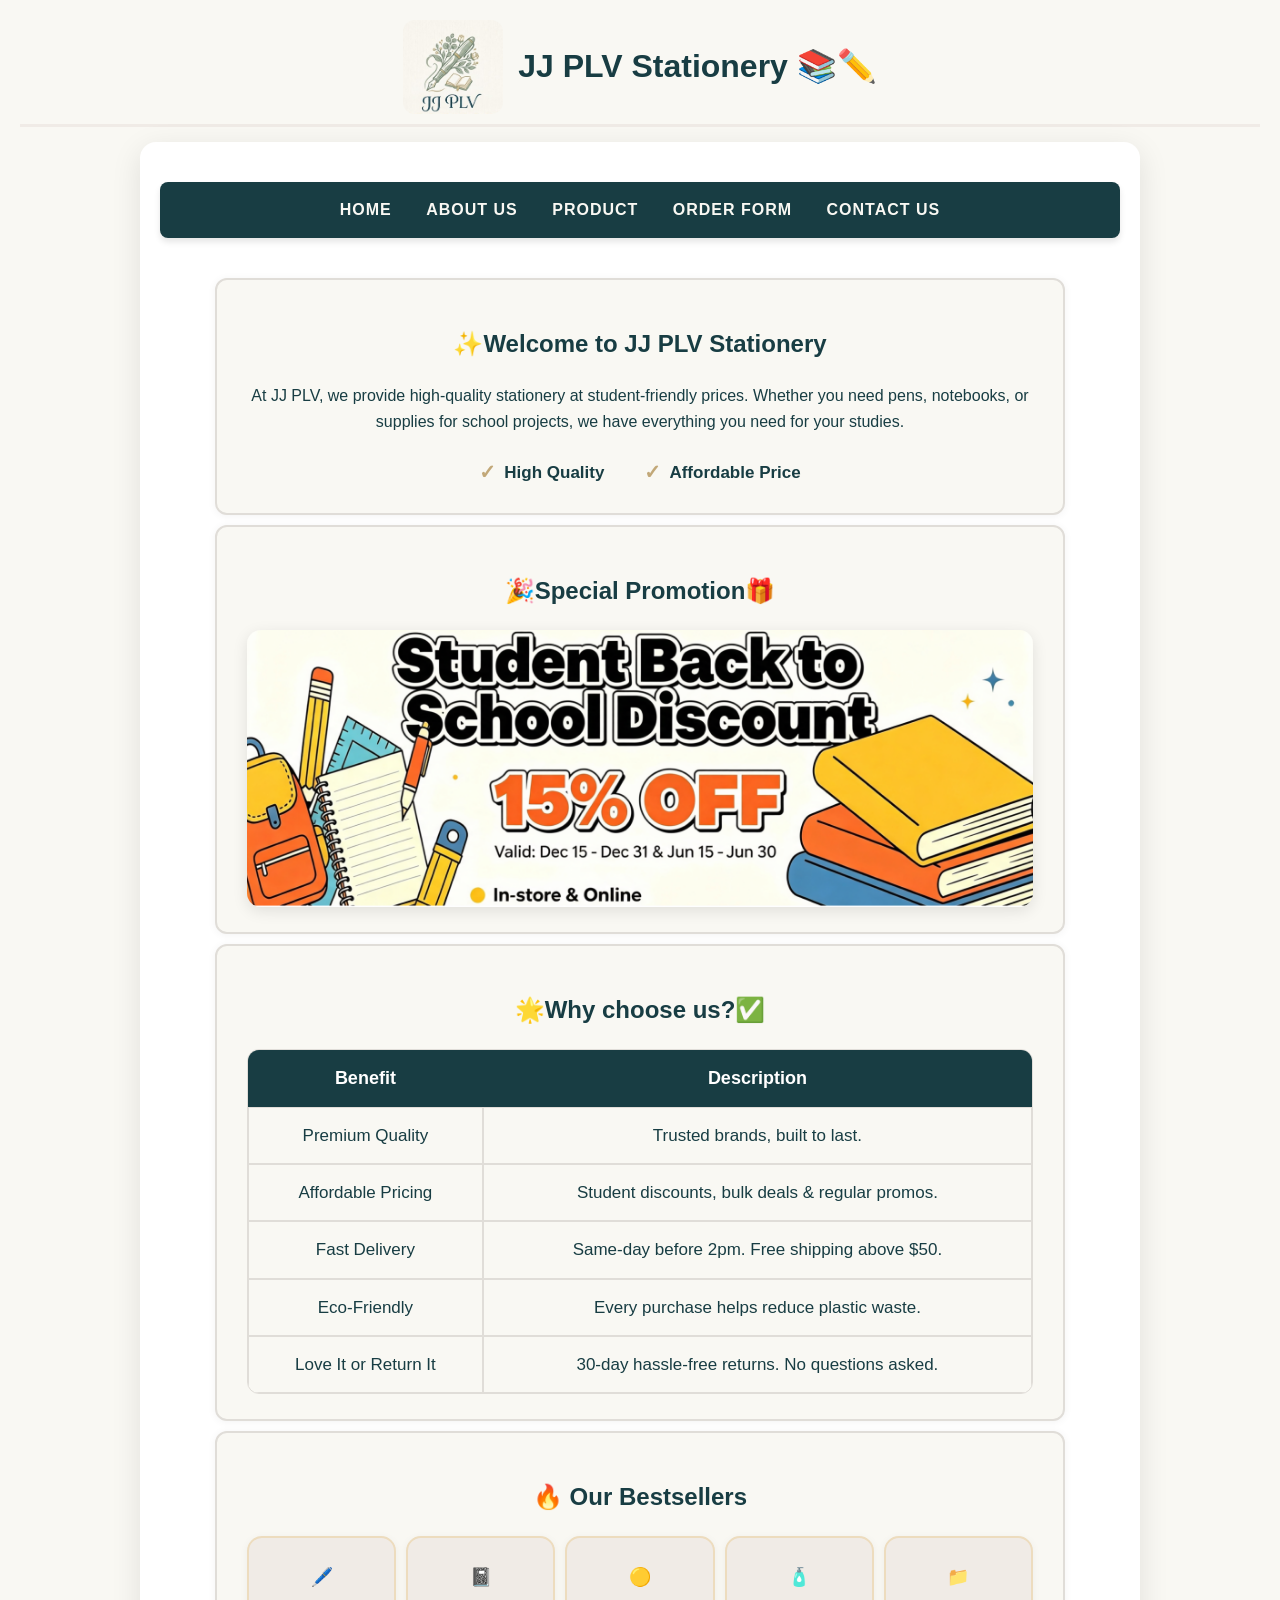
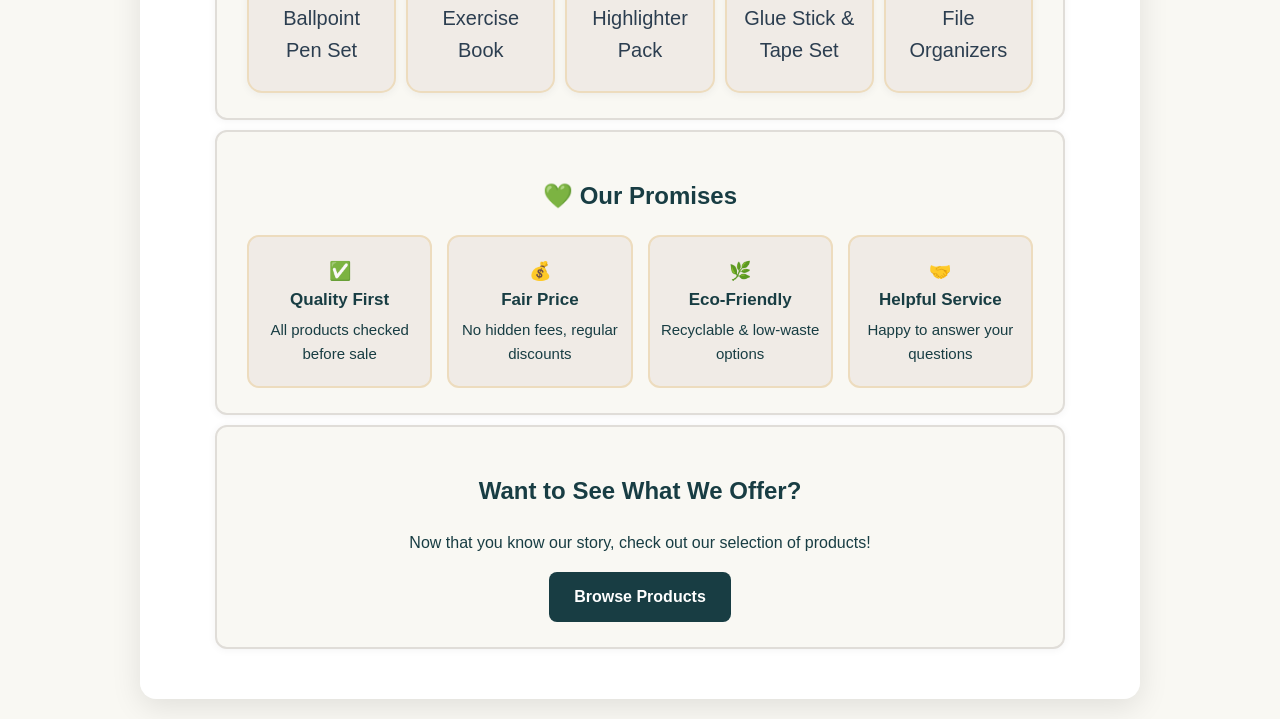
==== index.html @ 4c4a1e50 "Update index.html" ====
<!--Author:Kong Jia Ying,261047R-->
<!DOCTYPE html>
<html lang="en">
<head>
    <meta charset="UTF-8">
    <meta name="viewport" content="width=device-width, initial-scale=1">
    <title>Homepage</title>
    <link rel="stylesheet" href="CSS-Files/Home.css">
        
</head>
<body>
    <div class="header">
          <img src="jjplv logo.jpeg" alt="JJ PLV Stationery Logo" width="110">
          <h1>JJ PLV Stationery 📚✏️</h1>
    </div>
   

    <div class="container">
          <nav>
            <a href="index.html">Home</a>
            <a href="About.html">About Us</a>
            <a href="products.html">Product</a>
            <a href="order.html">Order Form</a>
            <a href="contact.html">Contact Us</a>
        </nav>

 
   
    <section>
        <h1>✨Welcome to JJ PLV Stationery</h1>
        <p> At JJ PLV, we provide high-quality stationery at student-friendly prices.
            Whether you need pens, notebooks, or supplies for school projects, we have everything you need for your studies.
        </p>
        <div class="intro-row">
                <div class="intro-item">High Quality</div>
                <div class="intro-item">Affordable Price</div>
        </div>
    </section>

    <section>
       <h2> 🎉Special Promotion🎁</h2>
        <div class="slideshow">
            <div class="slides">
                <img src="sss.png" alt="Promo 1">
                <img src="xxx.png" alt="Promo 2">
        </div>
        </div>
    </section>
    <section>
        <h2>🌟Why choose us?✅ </h2>
         <table>
        <tr>
            <th>Benefit</th>
            <th>Description</th>
        </tr>
        <tr>
            <td>Premium Quality</td>
            <td>Trusted brands, built to last.</td>
        </tr>
        <tr>
            <td>Affordable Pricing</td> 
            <td>Student discounts, bulk deals & regular promos.</td>
        </tr>
        <tr>
            <td>Fast Delivery</td>
            <td>Same-day before 2pm. Free shipping above $50.</td>
        </tr>
        <tr>
            <td>Eco-Friendly</td>
            <td>Every purchase helps reduce plastic waste.</td>
        </tr>
        <tr>
            <td>Love It or Return It</td>
            <td>30-day hassle-free returns. No questions asked.</td>
        </tr>
    </table>
    </section>

       <section>
        <h2>🔥 Our Bestsellers</h2>
        <div class="product">
                <div class="products">
                    <span class="icon">🖊️</span>
                    Ballpoint Pen Set
                </div>
                <div class="products">
                    <span class="icon">📓 </span>
                    Exercise Book
                </div>
                <div class="products">
                     <span class="icon">🟡</span>
                     Highlighter Pack
                </div>
                <div class="products">
                    <span class="icon">🧴</span>
                    Glue Stick & Tape Set
                </div>
                <div class="products">
                    <span class="icon">📁</span>
                    File Organizers
                </div>
        </div>
    </section>

    <section>
            <h2>💚 Our Promises</h2>
            <div class="promise">
                <div class="promises">
                    <span class="icons">✅</span>
                    <p class="promises1">Quality First</p>
                    <p class="promises2">All products checked before sale</p>
                </div>
                <div class="promises">
                    <span class="icons">💰</span>
                    <p class="promises1">Fair Price</p>
                    <p class="promises2">No hidden fees, regular discounts</p>
                </div>
                <div class="promises">
                    <span class="icons">🌿</span>
                    <p class="promises1">Eco-Friendly</p>
                    <p class="promises2">Recyclable & low-waste options</p>
                </div>
                <div class="promises">
                    <span class="icons">🤝</span>
                    <p class="promises1">Helpful Service</p>
                    <p class="promises2">Happy to answer your questions</p>
                </div>
            </div>
        </section>
        
        <section>
            <h2>Want to See What We Offer?</h2>
            <p>Now that you know our story, check out our selection of products!</p>
            <div class="next">
            <a href="About.html">Browse Products</a>
            </div>
        </section>


    </div>
    </div>

</body>
</html>
---- CSS-Files/Home.css ----
img { 
        max-width: 100%;
        height: auto; }

    .column { width: 50%; }
    * { box-sizing: border-box; }
    
    @media (max-width: 600px) {
        nav a { display: block; }
        .section { width: 100%; }
        h1 { font-size: 18pt; }
    }
        :root {
            --cream: #F9F8F3;
            --teal: #183D43;
            --green: #2e5a57;
            --gold: #C2A878;
            --border: #e0ddd8;
            --borderc:#eddcbe;
        }

        body {
            font-family: 'Segoe UI', Tahoma, Geneva, Verdana, sans-serif;
            background-color: var(--cream);
            color: var(--teal);
            margin: 20px;
            padding: 0;
            line-height: 1.6;
        }

        .container {
            max-width: 1000px;
            margin: 0 auto;
            padding: 40px 20px;
            background-color: #ffffff;
            border-radius: 16px;  
            box-shadow: 0 8px 30px rgba(0, 0, 0, 0.1);
            text-align: center; 
        }
       
        nav { 
            background-color: var(--teal);
            padding: 15px;
            text-align: center;
            border-radius: 8px;
            margin-bottom: 40px;
            box-shadow: 0 4px 6px rgba(0,0,0,0.1);
        }

        nav a {
            color: var(--cream);
            text-decoration: none;
            margin: 0 15px;
            font-weight: bold;
            font-size: 16px;
            text-transform: uppercase;
            letter-spacing: 1px;
        }

        nav a:hover {
            color: var(--gold);
        }

        
        .header {
            display:flex;
            align-items: center;
            justify-content: center;
            gap: 15px;
            padding-bottom: 10px;
            border-bottom: 3px solid #f0ebe6;
            margin-bottom: 15px;
        }

        .header img {
            width: 100px;
            border-radius: 12px;
        }

         .intro-row {
            display: flex;
            justify-content: center;
            gap: 40px;
            flex-wrap: wrap;
            margin-top: 22px;
        }
        .intro-item {
            display: flex;
            align-items: center;
            gap: 8px;
            font-size: 17px;
            font-weight: bold;
            color: var(--teal);
        }
        .intro-item::before {
            content: '✓';
            color: var(--gold);
            font-weight: bold;
            font-size: 20px;
        }

        table {
            width: 100%;
            border-spacing: 0;
            border-collapse: separate;
            border: 1px solid var(--border);
            margin: 20px auto 0 auto;
            border-radius: 12px;
            overflow: hidden;
        }

        th {
            background-color: var(--teal);
            color: white;
            padding: 14px;
            text-align: center;
            font-size: 18px;
        }

        td {
            padding: 14px;
            border: 1px solid var(--border);
            text-align: center;
            font-size: 17px;
        }
        
        tr:hover td {
            background-color:#f1ede8;
        }


        section {
            border: 2px solid var(--border);
            max-width: 850px;
            margin: 10px auto 10px;
            padding: 25px 30px;
            background-color: #F9F8F3;
            border-radius: 12px;
            box-shadow: 0 1px 8px rgba(0,0,0,0.05);
        }
        
        .product {
            display:flex;
            justify-content:center;
            gap: 10px;
            flex-wrap: wrap;
        }

        .products{
            flex: 1;
            min-width: 120px;
            display: flex;
            flex-direction: column;
            align-items: center;
            gap: 10px;
            background-color: #f0ebe6;
            padding: 25px 15px;
            border-radius: 15px;
            box-shadow: 0 2px 8px rgba(0, 0, 0, 0.05);
            border:2px solid var(--borderc);
            font-size: 20px;
            font-weight: 500;
            color: #2c3e50;
            text-align: center;
            transition: 0.3s ease;
        }

        .products:hover {
            background-color: #2c3e50;
            color: white;
            transform: translateY(-4px) scale(1.1);
            box-shadow: 0 6px 20px rgba(0, 0, 0, 0.12);
        }

        .products .icon {
            display:block;
            font-size: 18px;
        }

        .promise {
            display: flex;
            justify-content: center;
            gap: 15px;
            flex-wrap: wrap;
            margin-top: 15px;
        }

        .promises {
            flex: 1;
            min-width: 140px;
            background-color:#f0ebe6;
             border:2px solid var(--borderc);
            padding: 20px 10px;
            border-radius: 12px;
            text-align: center;
        }

        .promises1 {
            font-weight: bold;
            font-size: 17px;
            margin: 0 0 5px 0;
        }

        .promises2{
            font-size: 15px;
            margin: 0;
        }

        .promise .icons {
            font-size: 18px;
        }

        .promises:hover {
            color: #2c3e50;
            transform: translateY(-4px);
            box-shadow: 0 6px 20px rgba(0, 0, 0, 0.12);
        }

        .next a{
            display: inline-block;
            padding: 12px 25px;
            background-color: var(--teal);
            color: #ffffff;
            text-decoration: none;
            border-radius: 8px;
            font-weight: bold;
            transition: all 0.2s ease;
        }

        .next a:hover{
            color: var(--gold);
            transform: scale(1.08);
            background-color: var(--green); 
        }

        .slideshow {
            max-width: 100%;
            overflow: hidden;
            border-radius: 14px;
            box-shadow: 0 4px 15px rgba(0, 0, 0, 0.10);
        }

            .slides {
            display: flex;
            animation: slide 8s infinite ease-in-out;
        }

            .slides img {
                width: 100%;
                flex-shrink: 0;
                display: block;
        }

        @keyframes slide {
            0%, 40% { transform: translateX(0); }
            50%, 90% { transform: translateX(-100%); }
            100% { transform: translateX(0); }
        }

          .footer-nav {
            margin-top: 50px;
            padding-top: 25px;
            border-top: 1px solid var(--border);
        }
        .footer-nav h3 {
            font-size: 13px;
            color: #999;
            margin-bottom: 15px;
            font-weight: 600;
            text-transform: uppercase;
            letter-spacing: 1px;
        }
        .footer-links {
            display: flex;
            justify-content: center;
            gap: 15px;
            flex-wrap: wrap;
        }
        .footer-links a {
            padding: 9px 20px;
            border: 1px solid var(--borderc);
            border-radius: 25px;
            color: var(--teal);
            text-decoration: none;
            font-size: 14px;
            font-weight: 600;
            transition: all 0.3s ease;
            background-color: rgba(237, 220, 190, 0.15);
        }
        .footer-links a:hover {
            background-color: var(--teal);
            color: white;
            border-color: var(--teal);
            transform: translateY(-2px);
            box-shadow: 0 4px 12px rgba(45, 58, 63, 0.15);
        }
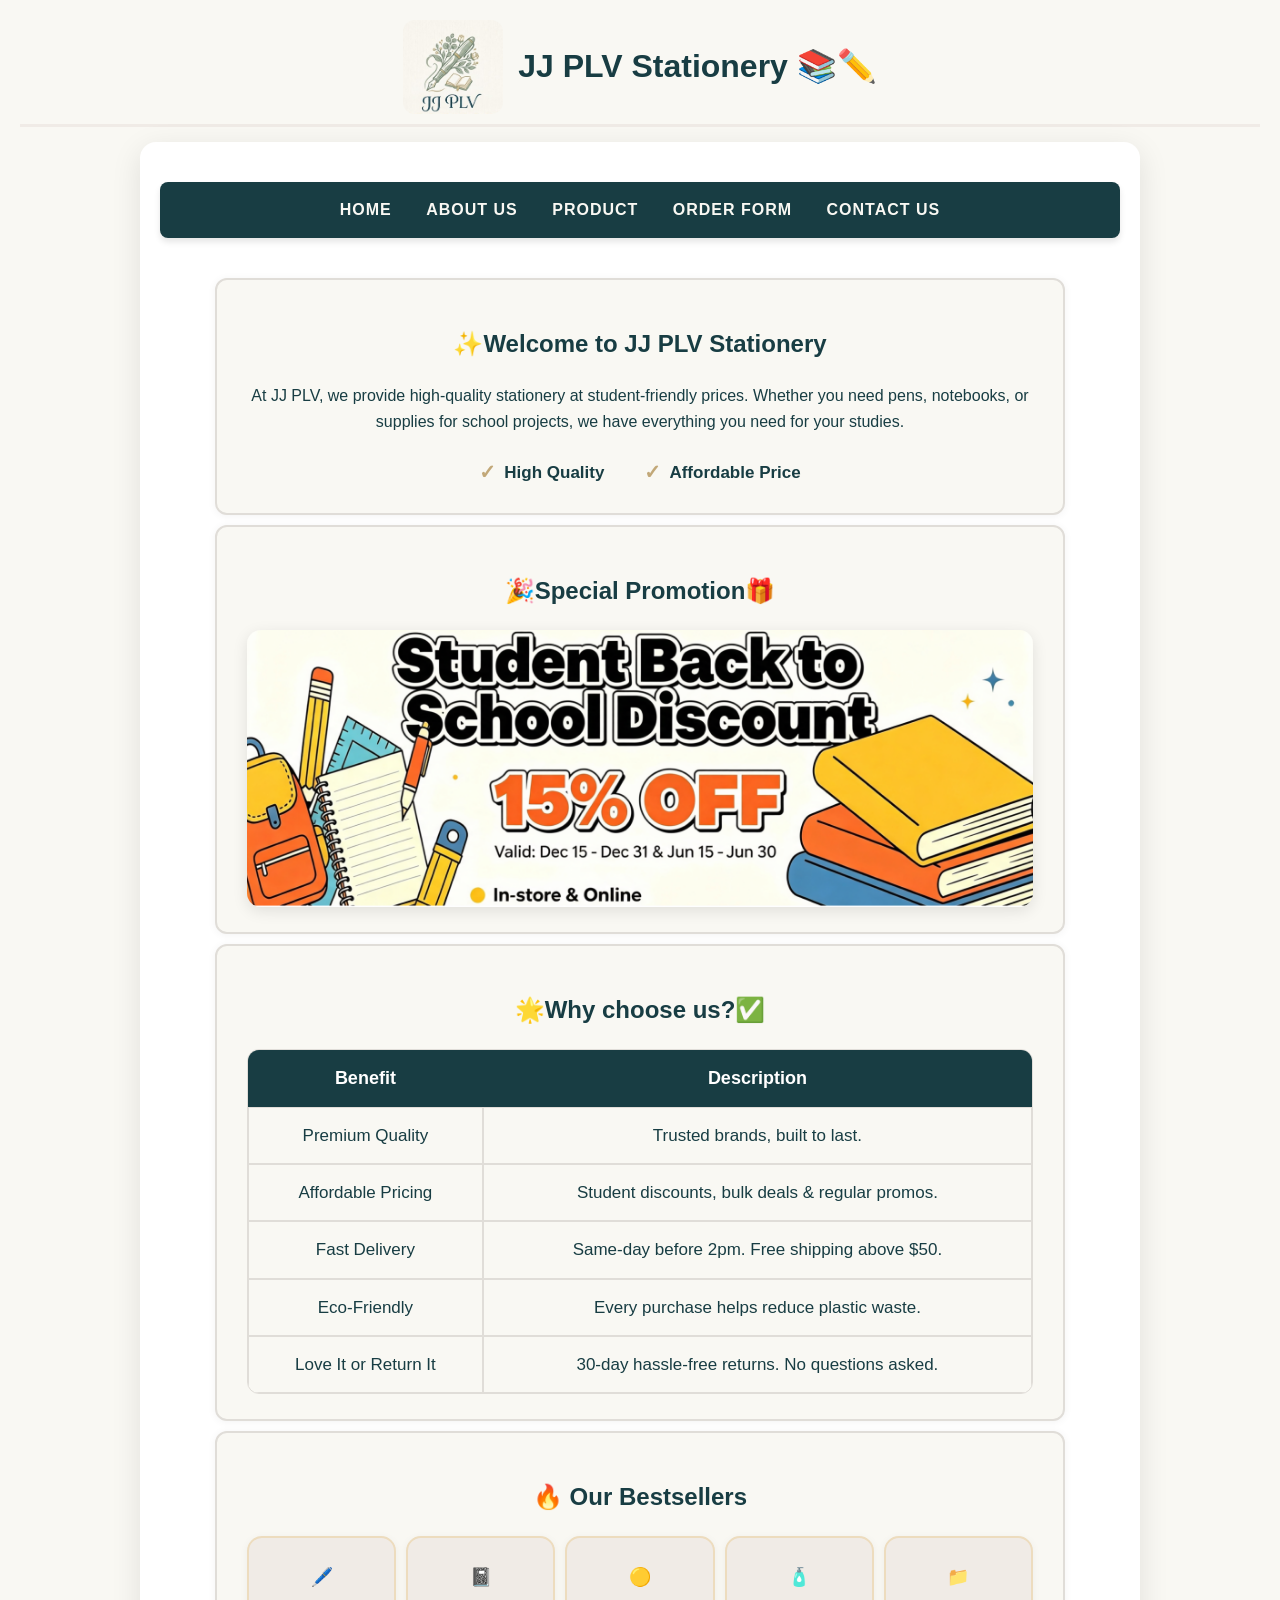
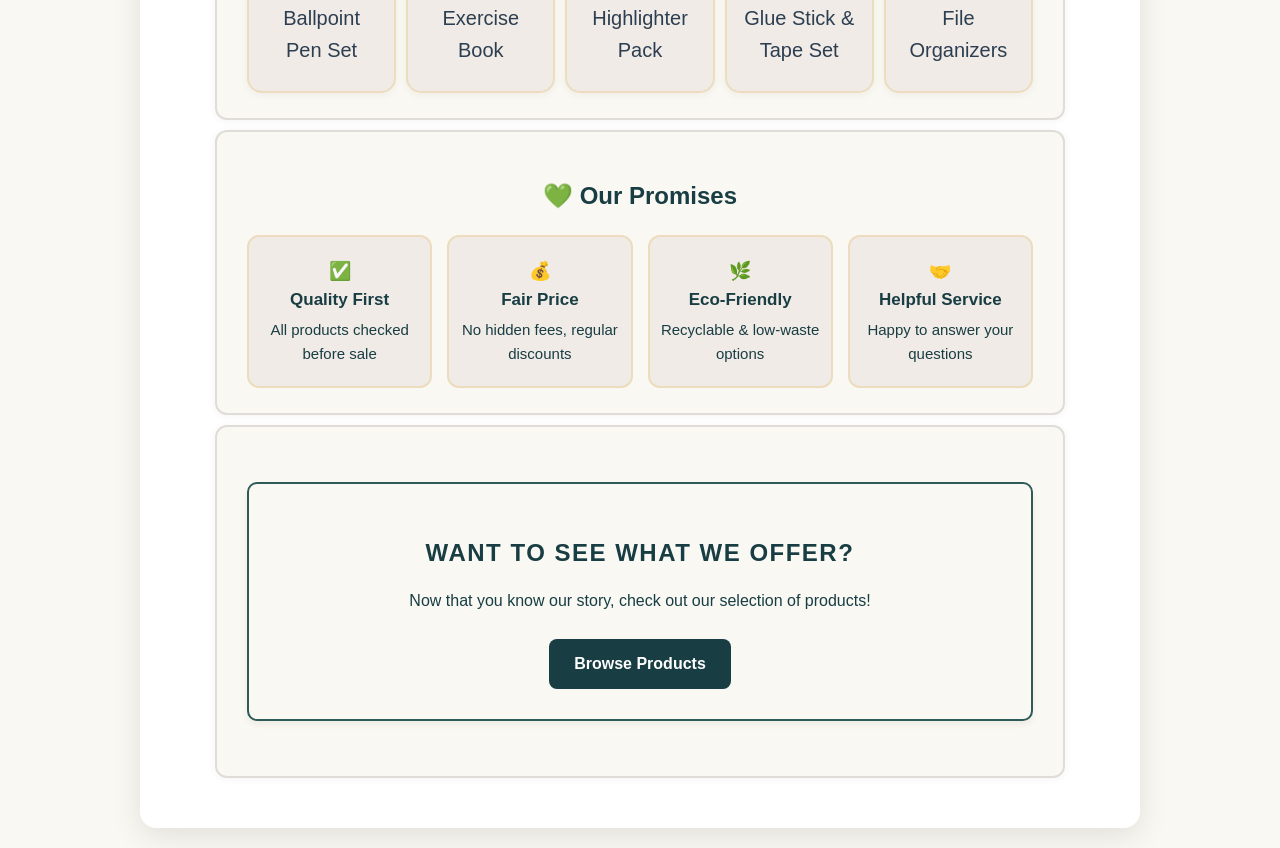
==== commit fa107ba3: "Update index.html" ====
--- a/index.html
+++ b/index.html
@@ -129,10 +129,10 @@
         </section>
         
         <section>
+            <div class="next">
             <h2>Want to See What We Offer?</h2>
             <p>Now that you know our story, check out our selection of products!</p>
-            <div class="next">
-            <a href="About.html">Browse Products</a>
+            <a href="About.html" class="nextbb">Browse Products</a>
             </div>
         </section>
 
--- a/CSS-Files/Home.css
+++ b/CSS-Files/Home.css
@@ -257,40 +257,42 @@
             100% { transform: translateX(0); }
         }
 
-          .footer-nav {
-            margin-top: 50px;
-            padding-top: 25px;
-            border-top: 1px solid var(--border);
-        }
-        .footer-nav h3 {
-            font-size: 13px;
-            color: #999;
-            margin-bottom: 15px;
-            font-weight: 600;
-            text-transform: uppercase;
-            letter-spacing: 1px;
-        }
-        .footer-links {
-            display: flex;
-            justify-content: center;
-            gap: 15px;
-            flex-wrap: wrap;
-        }
-        .footer-links a {
-            padding: 9px 20px;
-            border: 1px solid var(--borderc);
-            border-radius: 25px;
-            color: var(--teal);
-            text-decoration: none;
-            font-size: 14px;
-            font-weight: 600;
-            transition: all 0.3s ease;
-            background-color: rgba(237, 220, 190, 0.15);
-        }
-        .footer-links a:hover {
-            background-color: var(--teal);
-            color: white;
-            border-color: var(--teal);
-            transform: translateY(-2px);
-            box-shadow: 0 4px 12px rgba(45, 58, 63, 0.15);
-        }
+        .next{
+          background-color: #F9F8F3; 
+          border: 2px solid var(--green);
+          border-radius: 10px;
+          padding: 30px;
+          margin-top: 30px;
+          margin-bottom: 30px;
+          text-align: center;
+          box-shadow: 0 4px 6px rgba(0, 0, 0, 0.05);
+        }
+        
+        .next h2 {
+          color: var(--teal); 
+          margin-bottom: 10px;
+          text-transform: uppercase;
+          letter-spacing: 1.5px;
+        }
+        
+        .next p {
+          color: var(--black); 
+          margin-bottom: 15px;
+        }
+        
+        .nextbb {
+          display: inline-block;
+          background-color: var(--teal);
+          color: var(--cream);          
+          padding: 10px 24px;
+          border-radius: 20px;
+          text-decoration: none;
+          font-weight: bold;
+          margin-top: 10px;
+          transition: transform 0.2s ease, background-color 0.2s ease;
+        }
+        
+        .nextbb:hover {
+          transform: scale(1.05);
+          background-color: var(--teal);
+        }
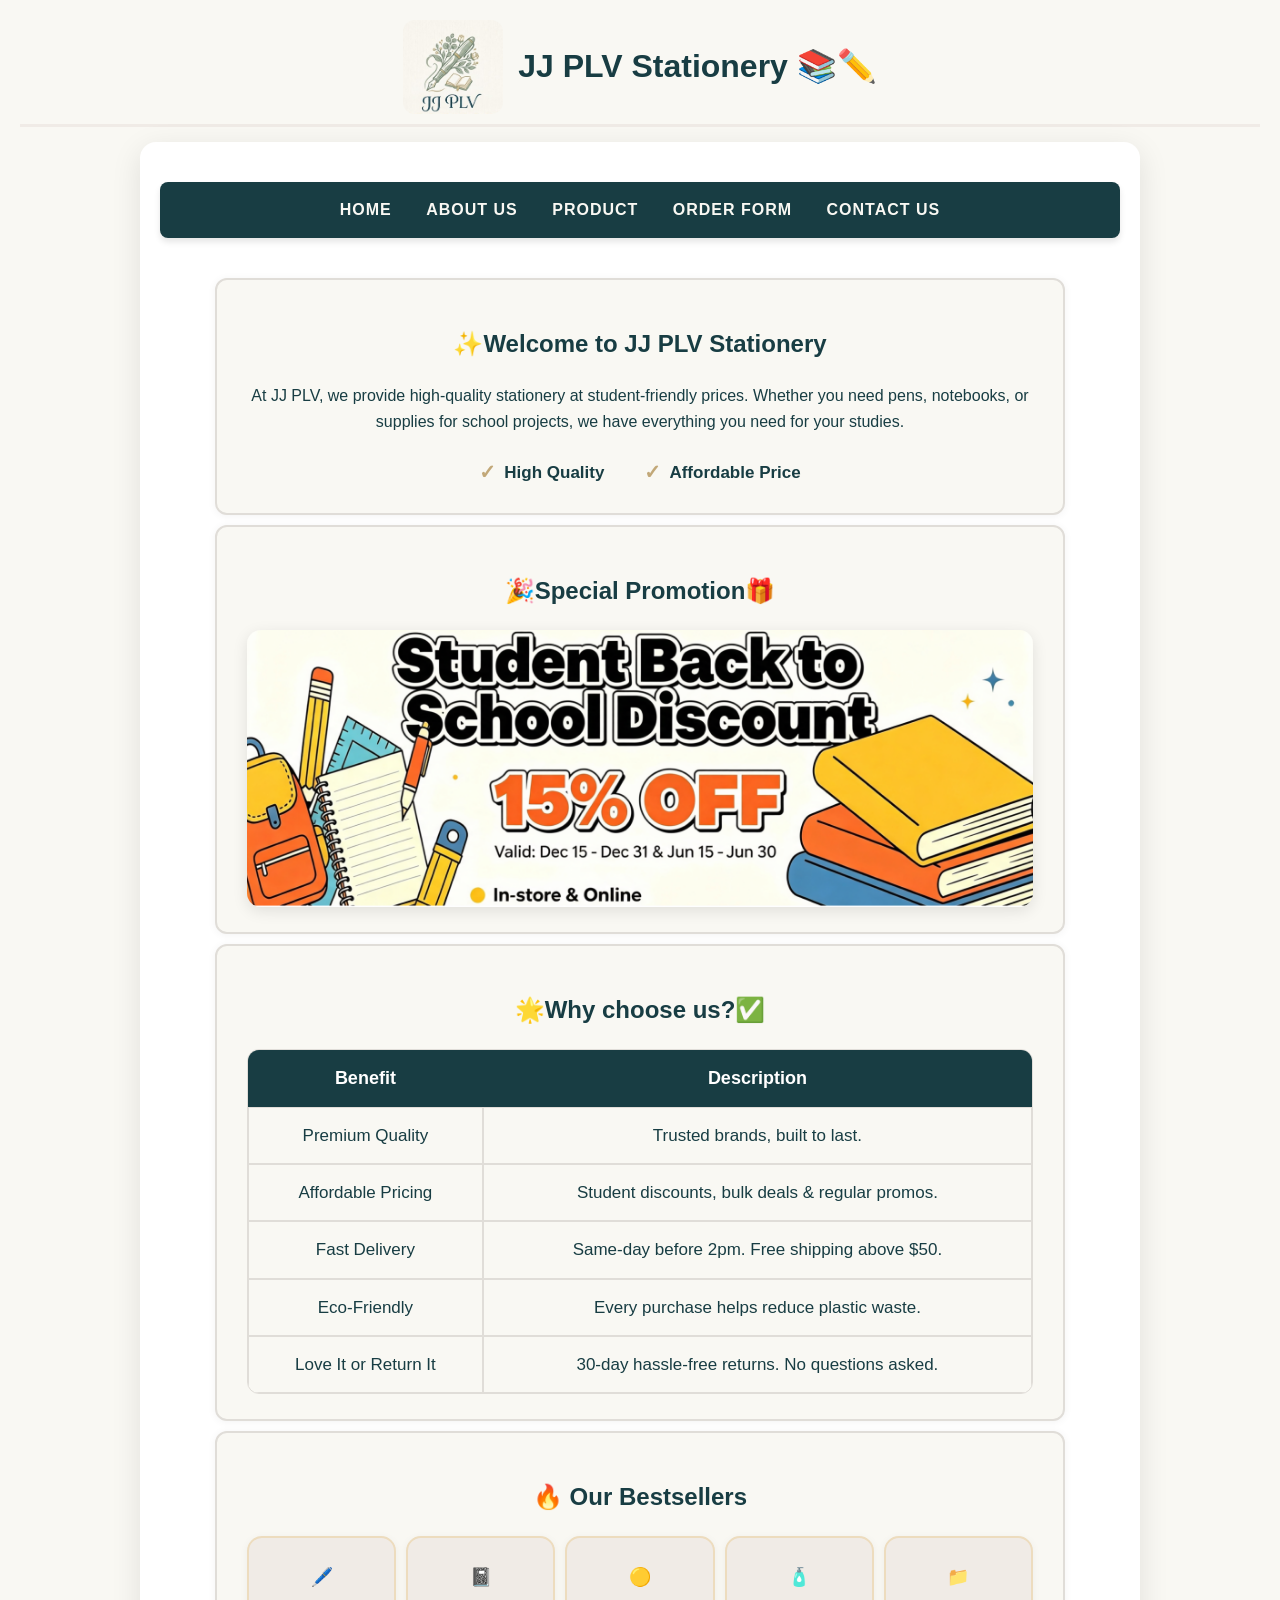
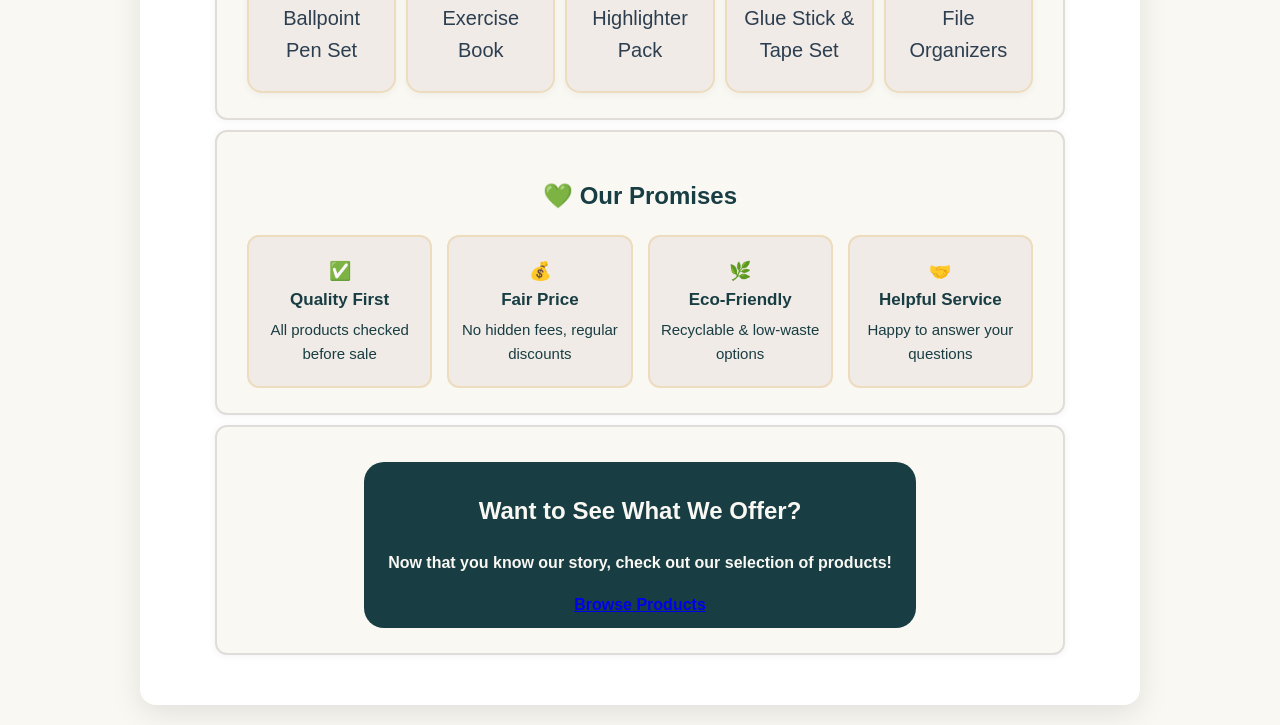
==== commit d8f76b37: "Update index.html" ====
--- a/index.html
+++ b/index.html
@@ -132,7 +132,7 @@
             <div class="next">
             <h2>Want to See What We Offer?</h2>
             <p>Now that you know our story, check out our selection of products!</p>
-            <a href="About.html" class="nextbb">Browse Products</a>
+            <a href="About.html">Browse Products</a>
             </div>
         </section>
 
--- a/CSS-Files/Home.css
+++ b/CSS-Files/Home.css
@@ -216,22 +216,6 @@
             box-shadow: 0 6px 20px rgba(0, 0, 0, 0.12);
         }
 
-        .next a{
-            display: inline-block;
-            padding: 12px 25px;
-            background-color: var(--teal);
-            color: #ffffff;
-            text-decoration: none;
-            border-radius: 8px;
-            font-weight: bold;
-            transition: all 0.2s ease;
-        }
-
-        .next a:hover{
-            color: var(--gold);
-            transform: scale(1.08);
-            background-color: var(--green); 
-        }
 
         .slideshow {
             max-width: 100%;
@@ -257,30 +241,8 @@
             100% { transform: translateX(0); }
         }
 
+    
         .next{
-          background-color: #F9F8F3; 
-          border: 2px solid var(--green);
-          border-radius: 10px;
-          padding: 30px;
-          margin-top: 30px;
-          margin-bottom: 30px;
-          text-align: center;
-          box-shadow: 0 4px 6px rgba(0, 0, 0, 0.05);
-        }
-        
-        .next h2 {
-          color: var(--teal); 
-          margin-bottom: 10px;
-          text-transform: uppercase;
-          letter-spacing: 1.5px;
-        }
-        
-        .next p {
-          color: var(--black); 
-          margin-bottom: 15px;
-        }
-        
-        .nextbb {
           display: inline-block;
           background-color: var(--teal);
           color: var(--cream);          
@@ -292,7 +254,7 @@
           transition: transform 0.2s ease, background-color 0.2s ease;
         }
         
-        .nextbb:hover {
+        .next:hover {
           transform: scale(1.05);
           background-color: var(--teal);
         }
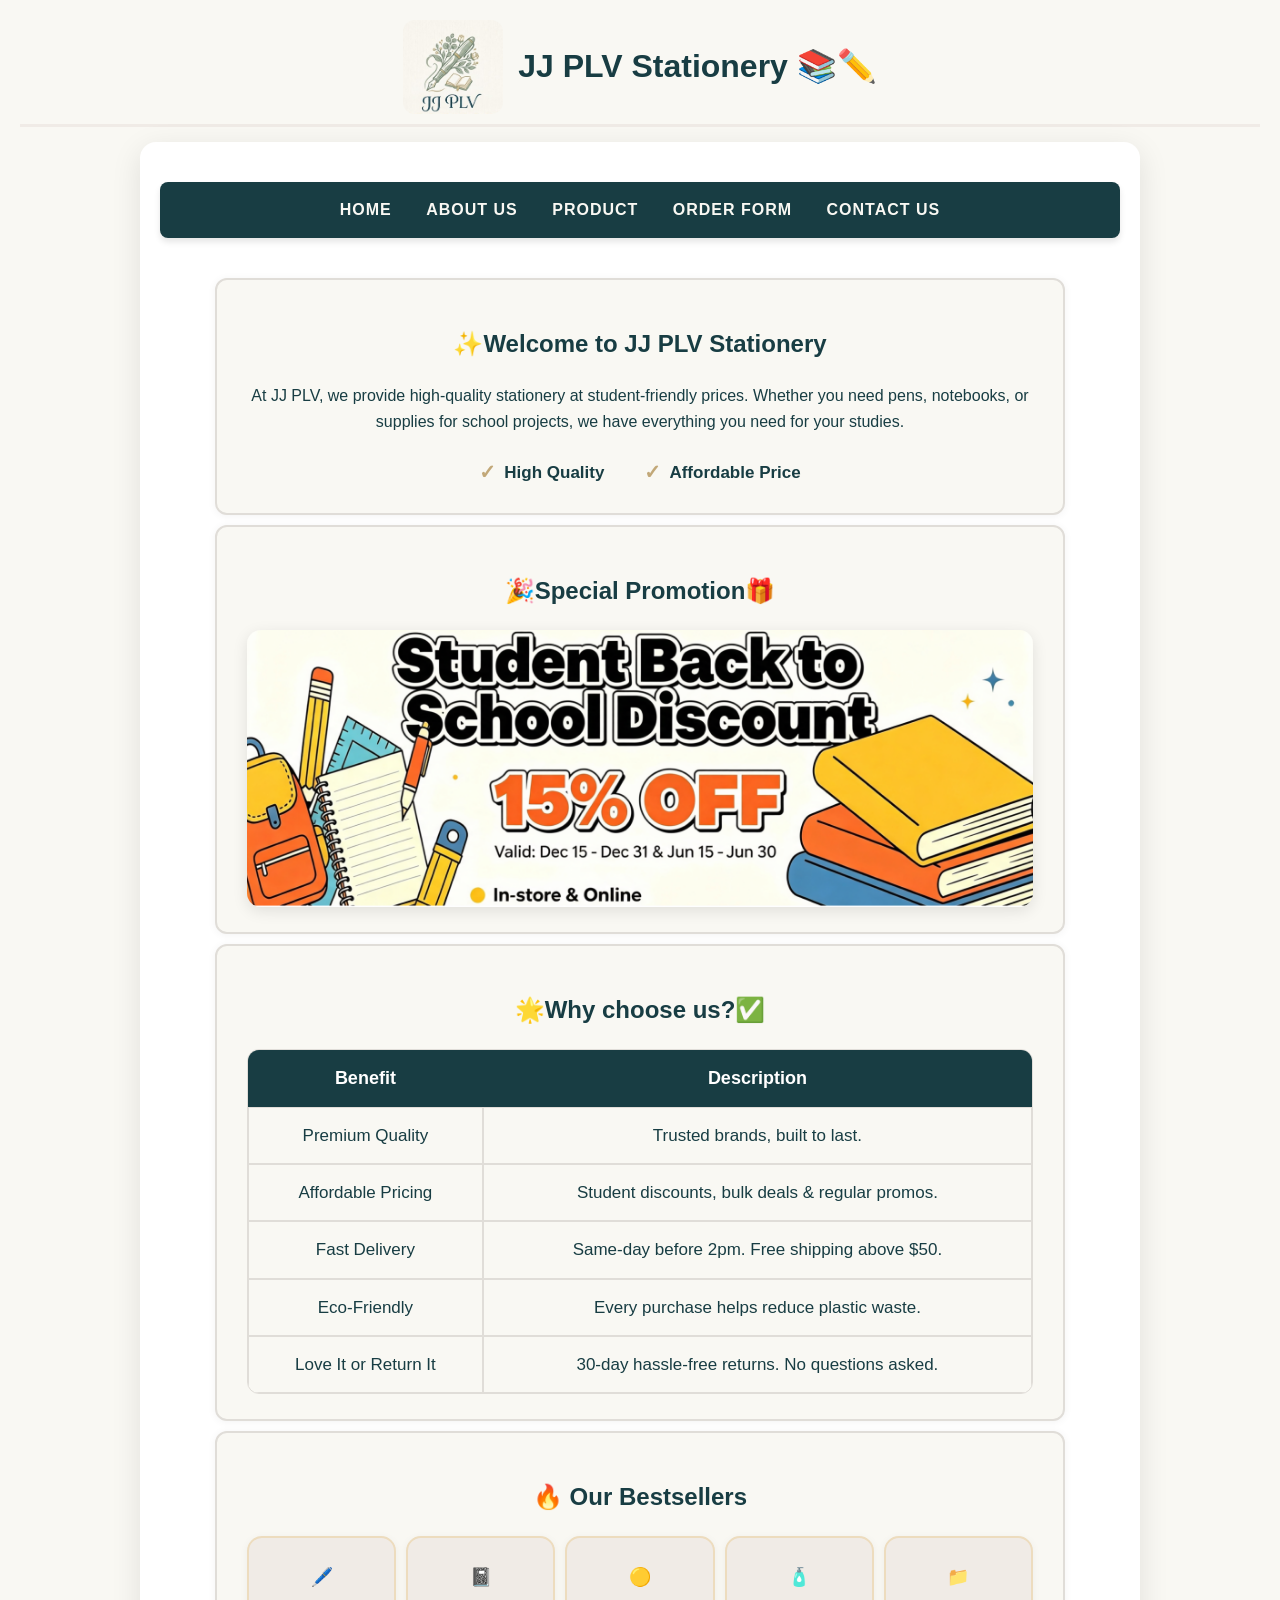
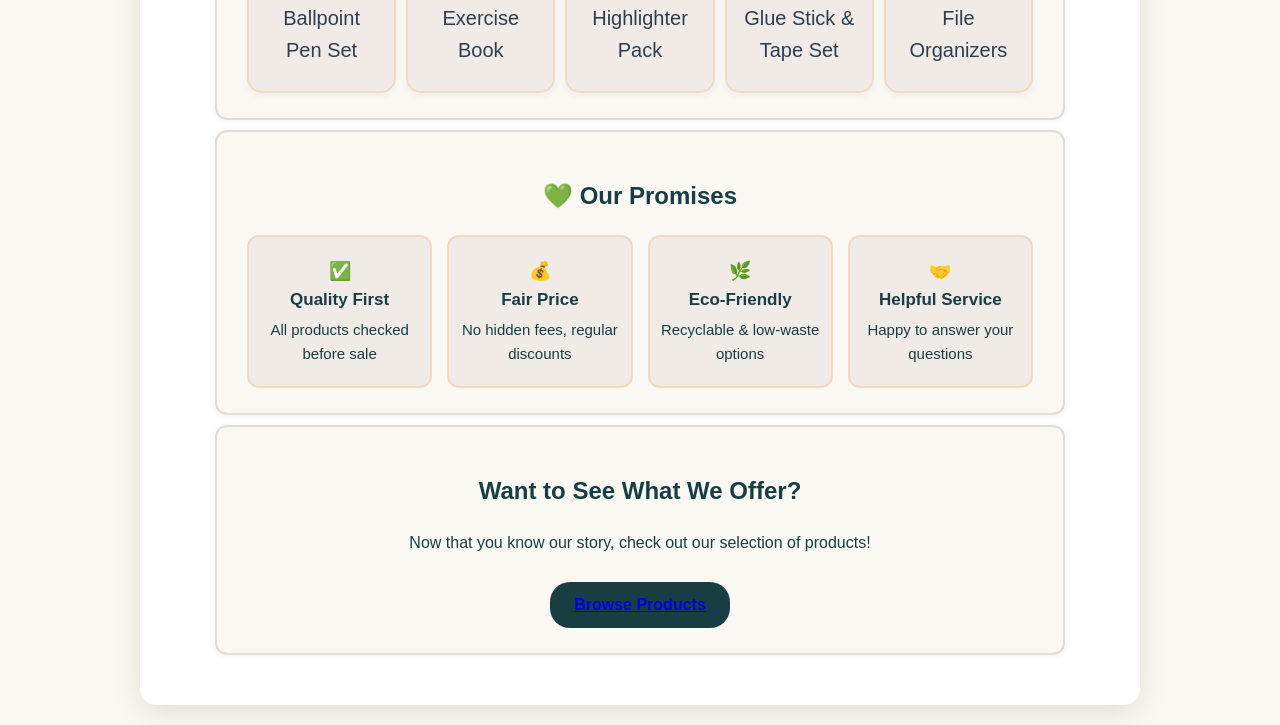
==== commit 8b297ee0: "Update index.html" ====
--- a/index.html
+++ b/index.html
@@ -129,9 +129,9 @@
         </section>
         
         <section>
-            <div class="next">
             <h2>Want to See What We Offer?</h2>
             <p>Now that you know our story, check out our selection of products!</p>
+            <div class="next">
             <a href="About.html">Browse Products</a>
             </div>
         </section>
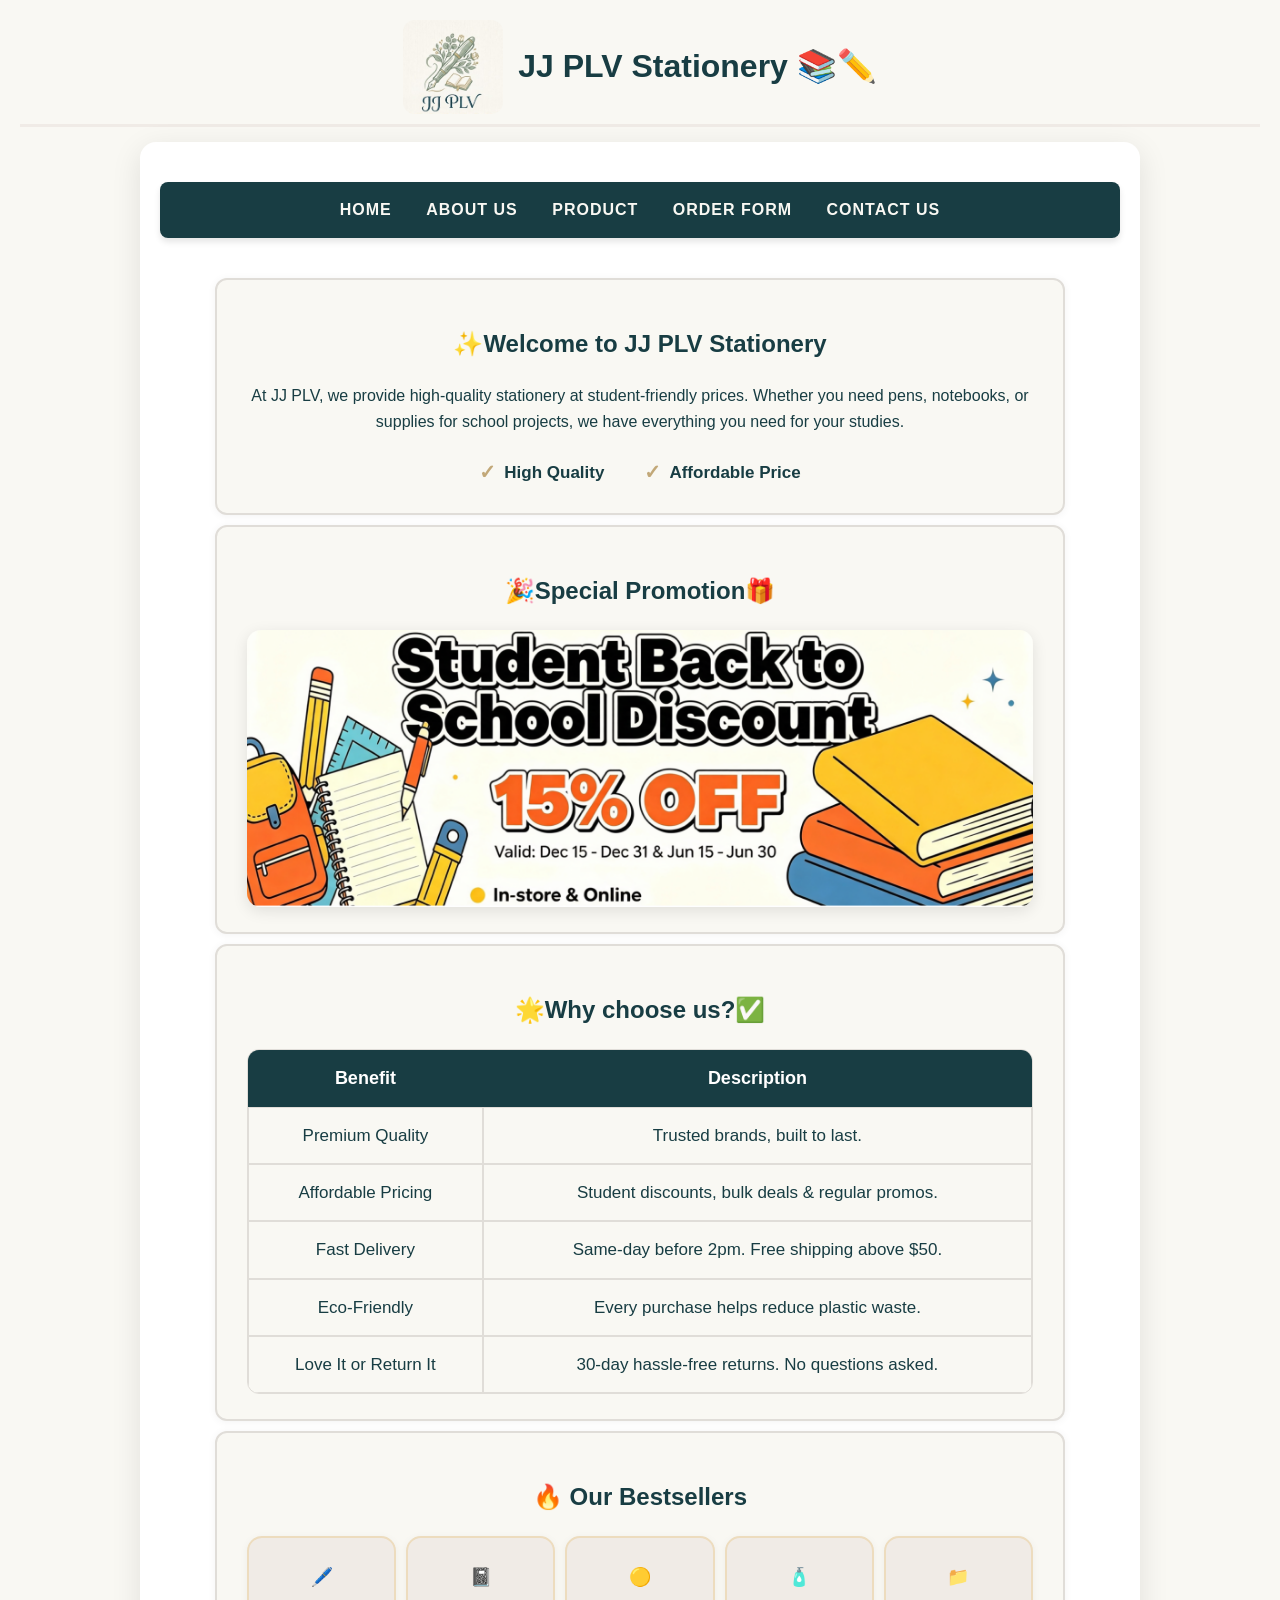
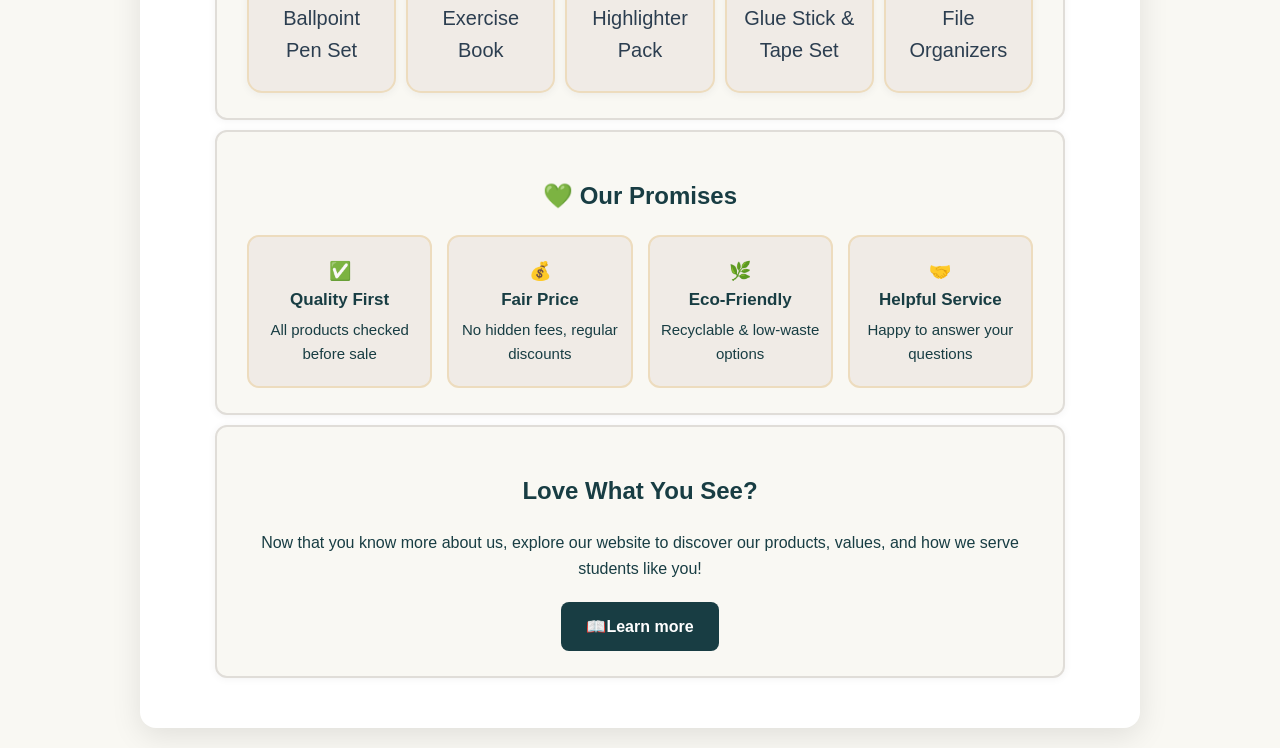
==== commit c67193da: "Update index.html" ====
--- a/index.html
+++ b/index.html
@@ -129,10 +129,10 @@
         </section>
         
         <section>
-            <h2>Want to See What We Offer?</h2>
-            <p>Now that you know our story, check out our selection of products!</p>
+            <h2>Love What You See?</h2>
+            <p>Now that you know more about us, explore our website to discover our products, values, and how we serve students like you!</p>
             <div class="next">
-            <a href="About.html">Browse Products</a>
+            <a href="About.html">📖Learn more</a>
             </div>
         </section>
 
--- a/CSS-Files/Home.css
+++ b/CSS-Files/Home.css
@@ -242,19 +242,21 @@
         }
 
     
-        .next{
-          display: inline-block;
-          background-color: var(--teal);
-          color: var(--cream);          
-          padding: 10px 24px;
-          border-radius: 20px;
-          text-decoration: none;
-          font-weight: bold;
-          margin-top: 10px;
-          transition: transform 0.2s ease, background-color 0.2s ease;
-        }
-        
-        .next:hover {
-          transform: scale(1.05);
-          background-color: var(--teal);
-        }
+        .next {
+            margin-top: 20px;
+        }
+
+        .next a {
+            display: inline-block;
+            padding: 12px 25px;
+            background-color: var(--teal);
+            color: #ffffff;
+            text-decoration: none;
+            border-radius: 8px;
+            font-weight: bold;
+            transition: all 0.2s ease;
+        }
+
+        .next a:hover {
+            transform: translateY(-2px);
+        }
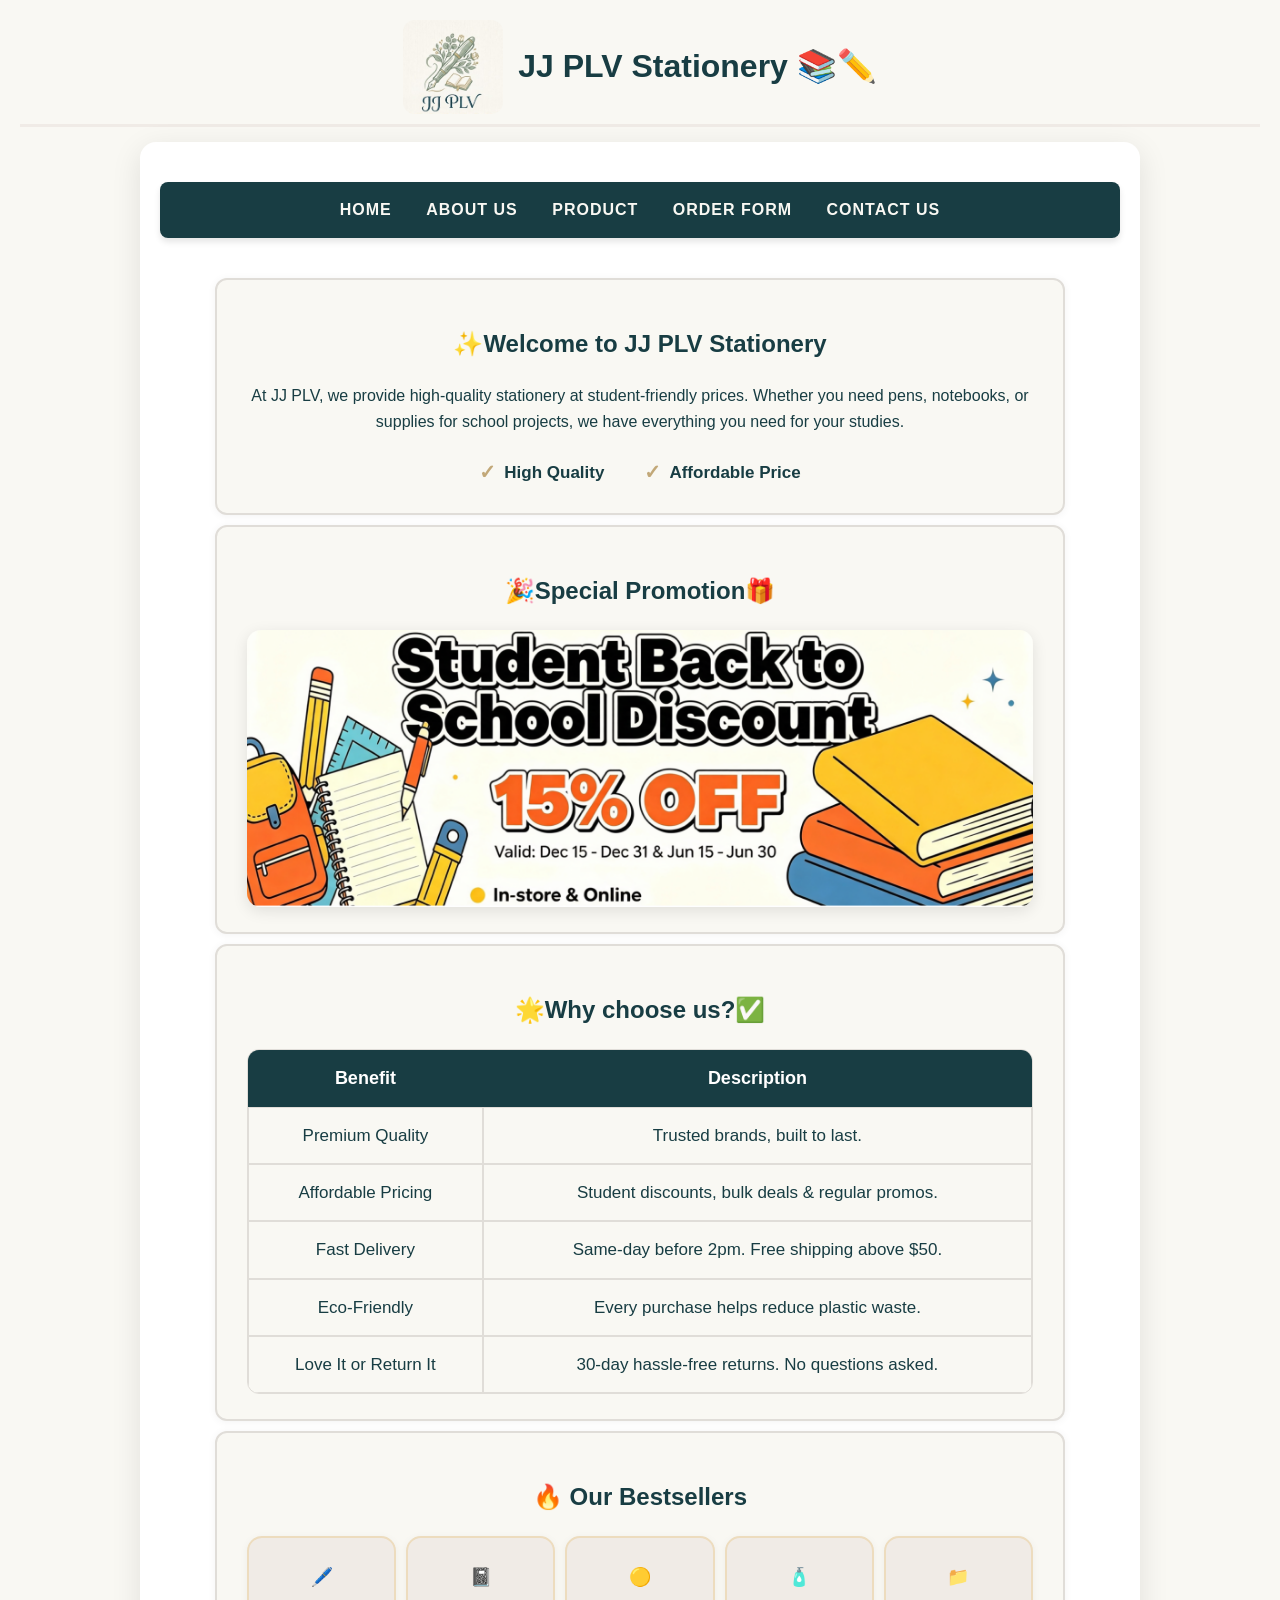
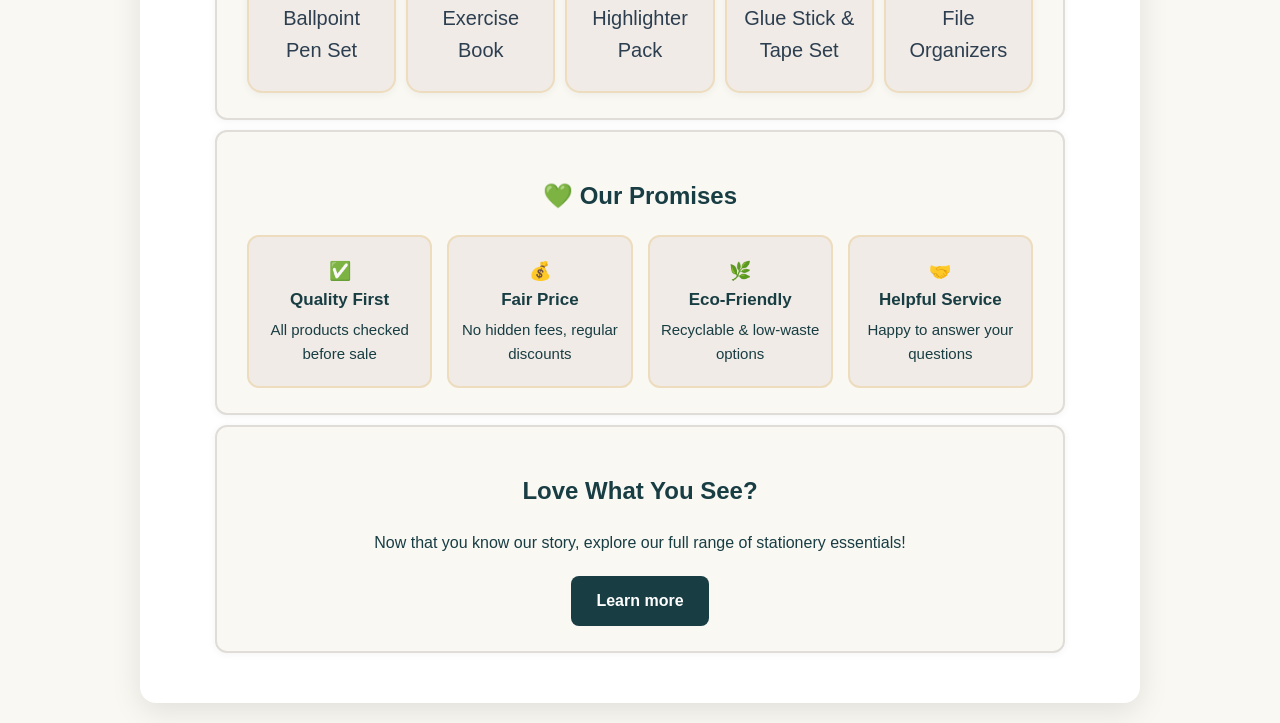
==== commit 2f9ba605: "Update index.html" ====
--- a/index.html
+++ b/index.html
@@ -130,9 +130,9 @@
         
         <section>
             <h2>Love What You See?</h2>
-            <p>Now that you know more about us, explore our website to discover our products, values, and how we serve students like you!</p>
+            <p>Now that you know our story, explore our full range of stationery essentials!</p>
             <div class="next">
-            <a href="About.html">📖Learn more</a>
+            <a href="About.html">Learn more</a>
             </div>
         </section>
 
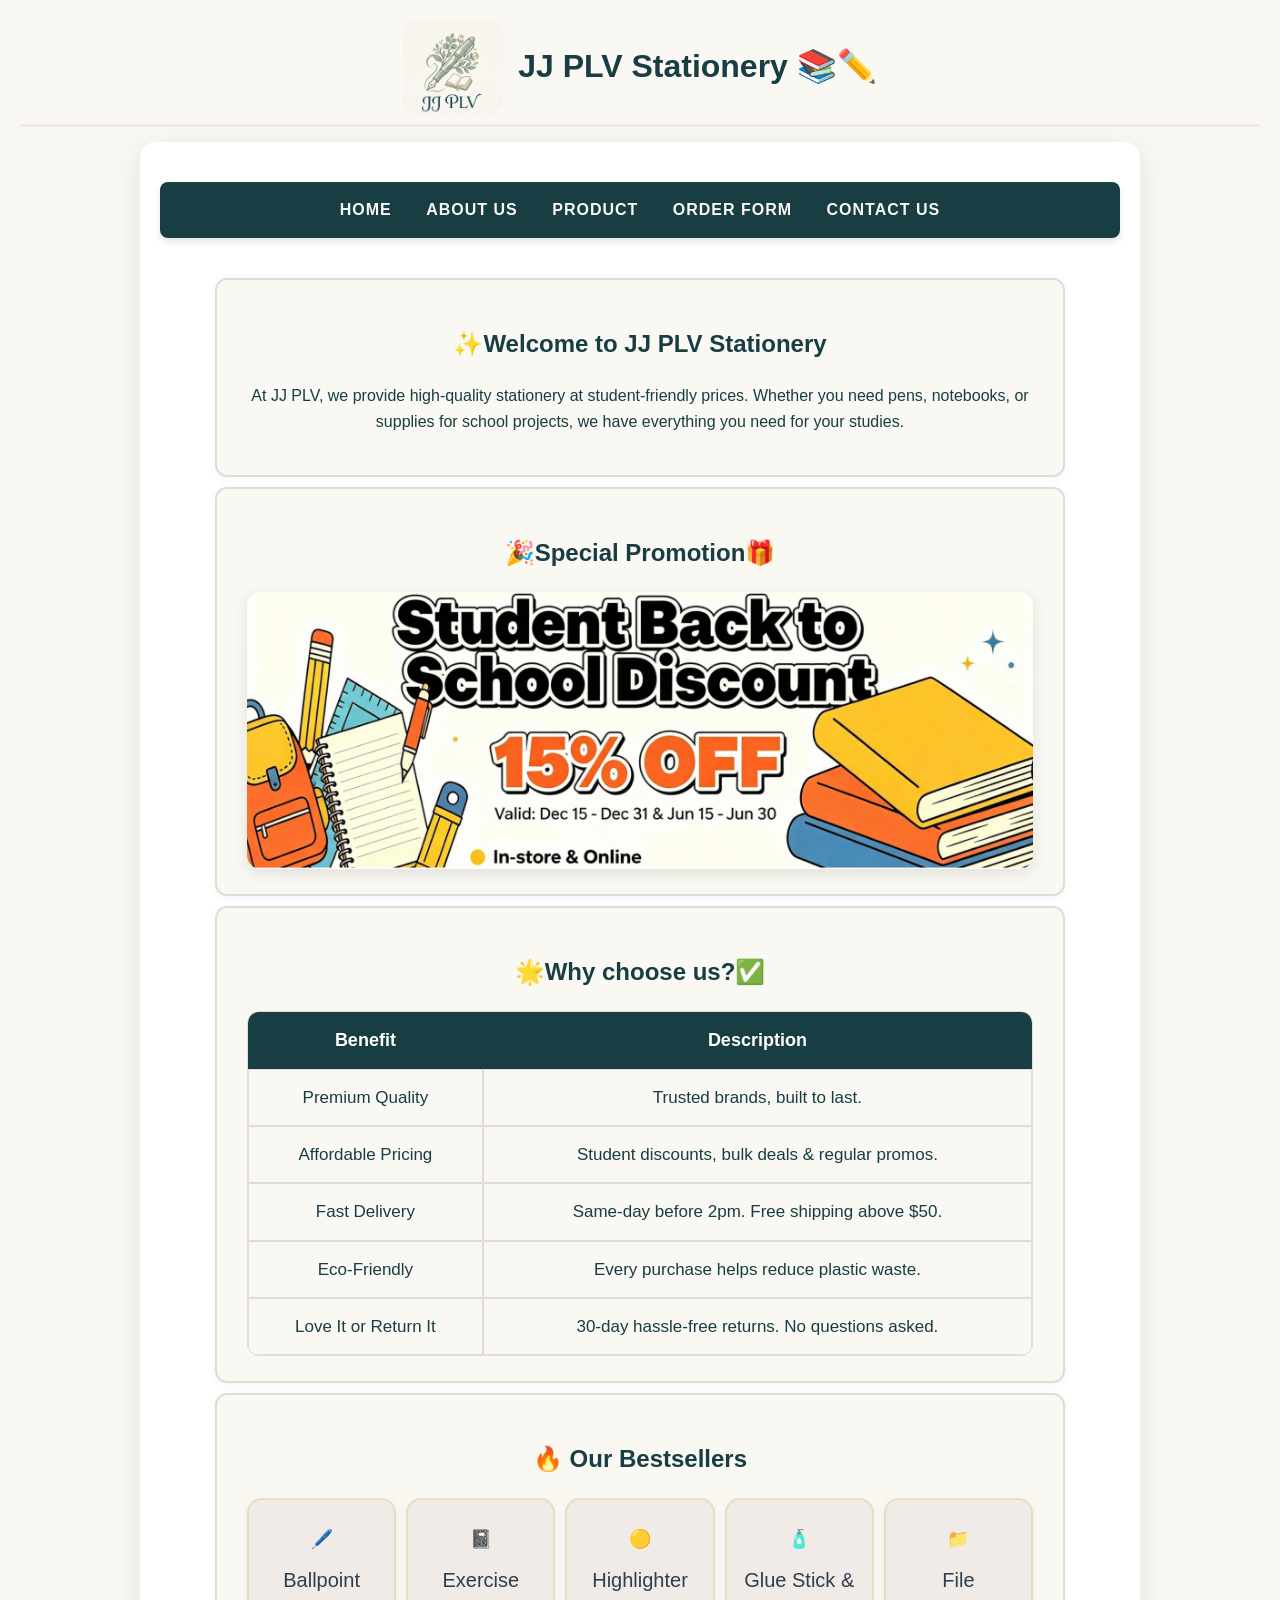
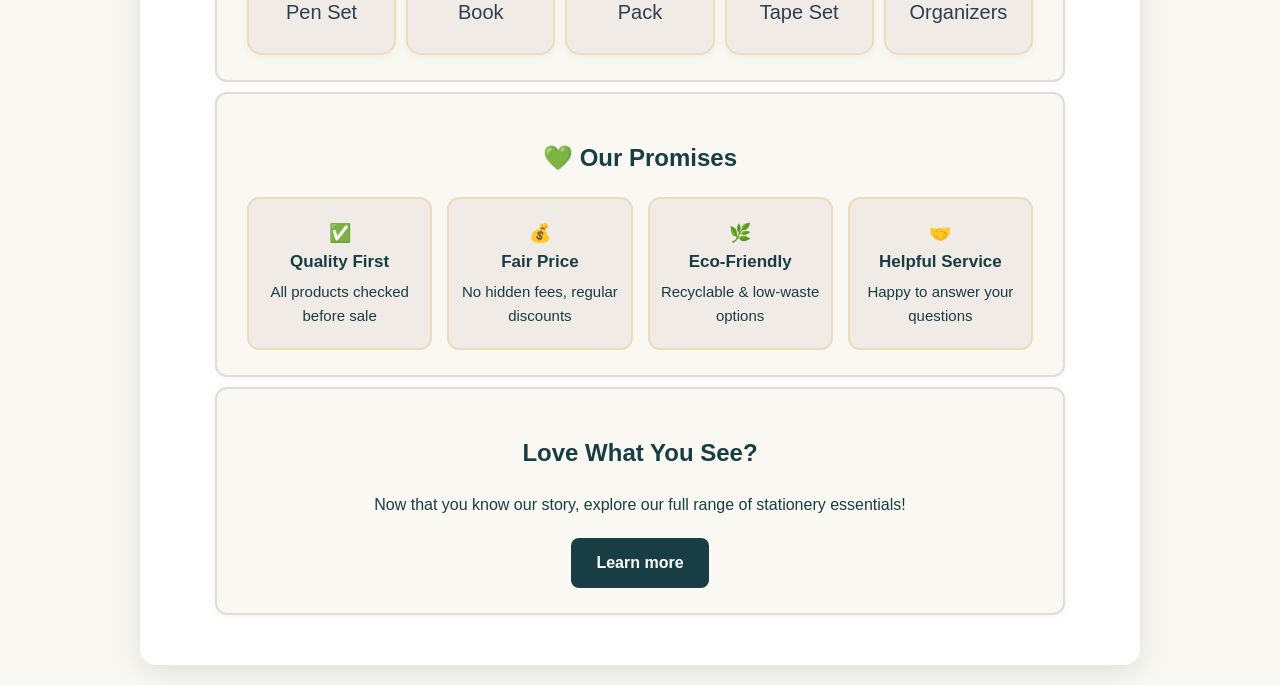
==== commit 93932ade: "Update index.html" ====
--- a/index.html
+++ b/index.html
@@ -31,10 +31,6 @@
         <p> At JJ PLV, we provide high-quality stationery at student-friendly prices.
             Whether you need pens, notebooks, or supplies for school projects, we have everything you need for your studies.
         </p>
-        <div class="intro-row">
-                <div class="intro-item">High Quality</div>
-                <div class="intro-item">Affordable Price</div>
-        </div>
     </section>
 
     <section>
--- a/CSS-Files/Home.css
+++ b/CSS-Files/Home.css
@@ -77,28 +77,6 @@
             border-radius: 12px;
         }
 
-         .intro-row {
-            display: flex;
-            justify-content: center;
-            gap: 40px;
-            flex-wrap: wrap;
-            margin-top: 22px;
-        }
-        .intro-item {
-            display: flex;
-            align-items: center;
-            gap: 8px;
-            font-size: 17px;
-            font-weight: bold;
-            color: var(--teal);
-        }
-        .intro-item::before {
-            content: '✓';
-            color: var(--gold);
-            font-weight: bold;
-            font-size: 20px;
-        }
-
         table {
             width: 100%;
             border-spacing: 0;
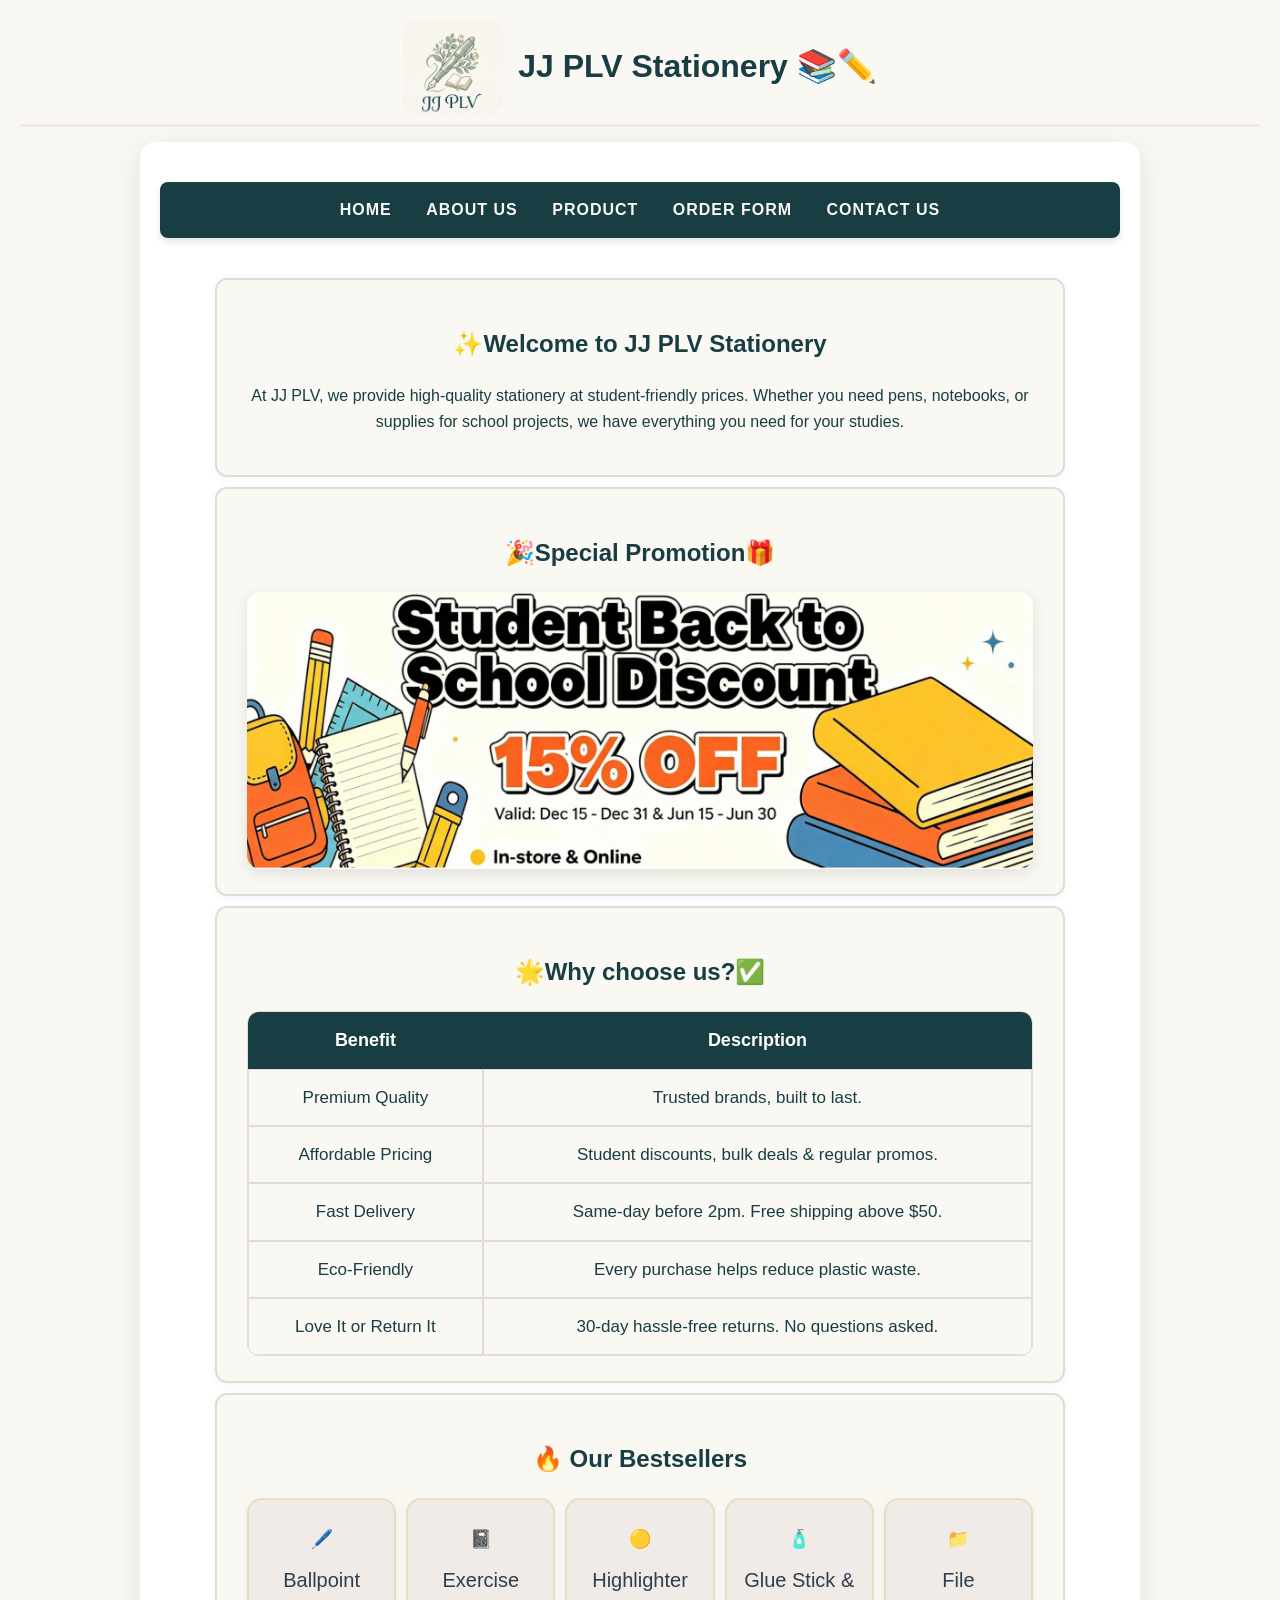
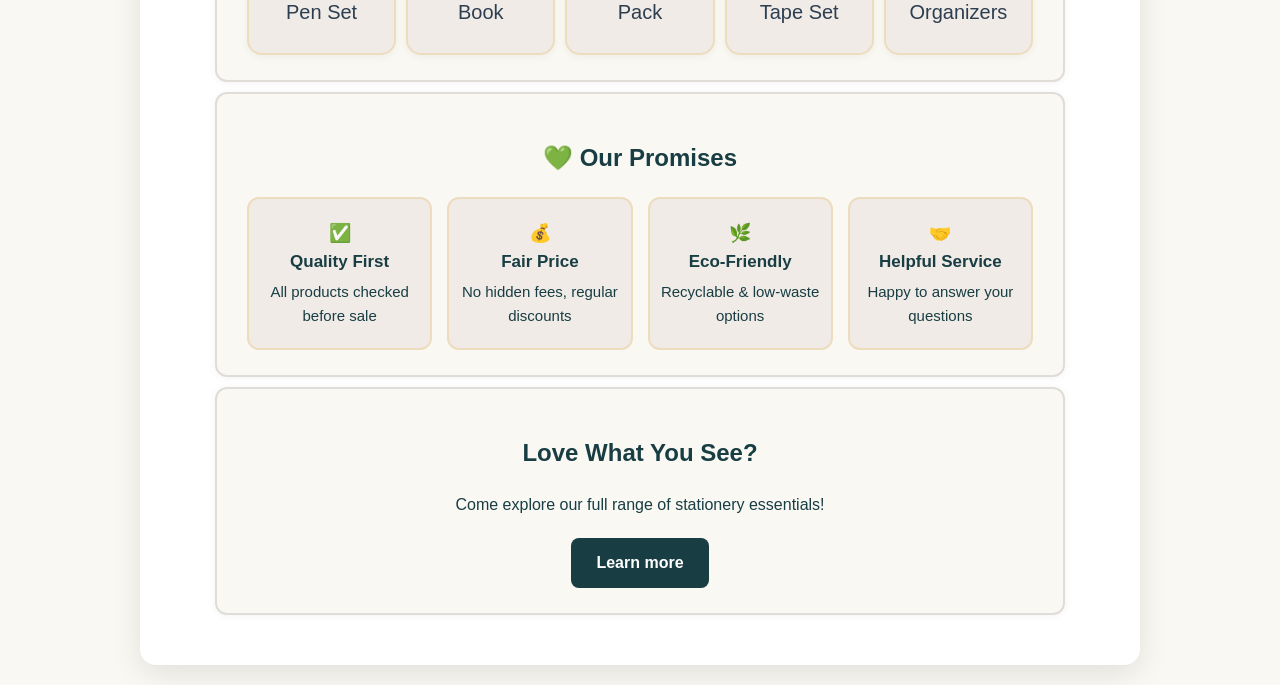
==== commit 3550d8c4: "Update index.html" ====
--- a/index.html
+++ b/index.html
@@ -126,7 +126,7 @@
         
         <section>
             <h2>Love What You See?</h2>
-            <p>Now that you know our story, explore our full range of stationery essentials!</p>
+            <p>Come explore our full range of stationery essentials!</p>
             <div class="next">
             <a href="About.html">Learn more</a>
             </div>
